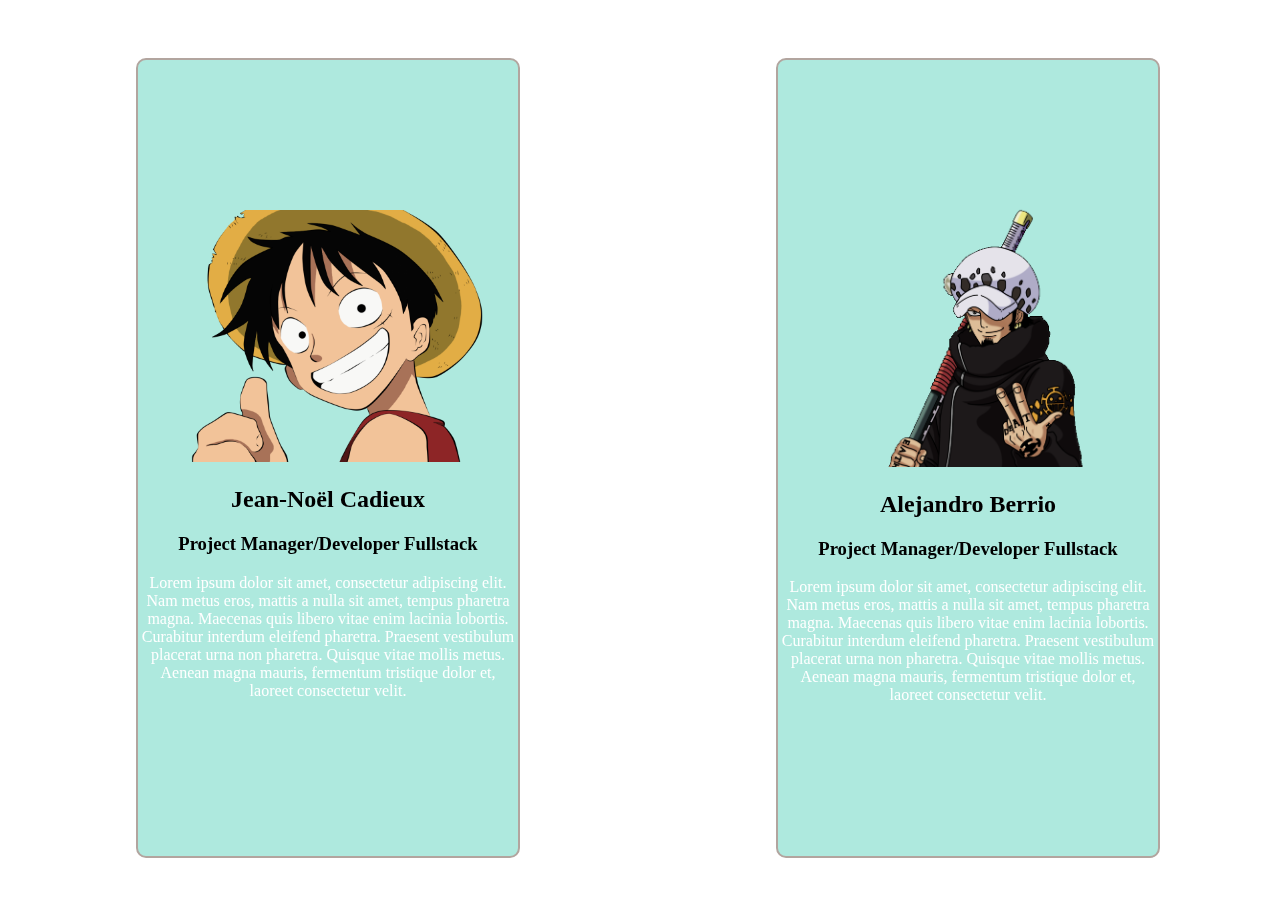
==== frontend/AboutUs.html @ b67faaef "Finalization de frontend!!!" ====
<!DOCTYPE html>
<html lang="en">
  <head>
    <meta charset="UTF-8" />
    <meta http-equiv="X-UA-Compatible" content="IE=edge" />
    <meta name="viewport" content="width=device-width, initial-scale=1.0" />
    <link rel="stylesheet" href="./CSS/stylesAboutus.css" />
    <title>AboutUs Page: Little Nakamas</title>
  </head>

  <body>
    <div class="background">
    </div>
    <div class="container">
      <div class="luffy">
        <div class="luffy-image">
          <img src="./Image/luffy.png" alt="luffy" width="50%" />
          <h2>Jean-Noël Cadieux</h2>
          <h3>Project Manager/Developer Fullstack</h3>
          <p>Lorem ipsum dolor sit amet, consectetur adipiscing elit. Nam metus
            eros, mattis a nulla sit amet, tempus pharetra magna. Maecenas quis
            libero vitae enim lacinia lobortis. Curabitur interdum eleifend
            pharetra. Praesent vestibulum placerat urna non pharetra. Quisque
            vitae mollis metus. Aenean magna mauris, fermentum tristique dolor
            et, laoreet consectetur velit. </p>
        </div>
      </div>
      <div class="law">
        <div class="law-image">
          <img src="./Image/law.png" alt="law" width="50%" />
          <h2>Alejandro Berrio</h2>
          <h3>Project Manager/Developer Fullstack</h3>
            <p>Lorem ipsum dolor sit amet, consectetur adipiscing elit. Nam metus
            eros, mattis a nulla sit amet, tempus pharetra magna. Maecenas quis
            libero vitae enim lacinia lobortis. Curabitur interdum eleifend
            pharetra. Praesent vestibulum placerat urna non pharetra. Quisque
            vitae mollis metus. Aenean magna mauris, fermentum tristique dolor
            et, laoreet consectetur velit. </p>
        </div>
      </div>
    </div>
  </body>
</html>
---- frontend/CSS/stylesAboutus.css ----
/*Nouveaux style CSS*/

.container { /* Contenedor principal */
    display: grid;
    grid-template-columns: 1fr 1fr;  
    justify-items: center;  
    height: 100vh;
    width: 100vw;
    box-sizing: border-box;
}

*{
    box-sizing: border-box;
    overflow: hidden;
}


a,span, p{
    text-decoration: none !important;
    color: white !important;
    font-family: 'Gill Sans', 'Gill Sans MT', Calibri, 'Trebuchet MS' !important;
}

h1, h2, h3, h4, h5, h6{
    text-decoration:solid;
    color: black !important;
    font-family: 'Gill Sans', 'Gill Sans MT', Calibri, 'Trebuchet MS' !important;
}

.luffy, .law {
    width: 30vw; 
    height: auto; 
    background-color: rgba(52, 201, 172, .4);
    display: grid;
    place-items: center;
    border: #B2A59F solid 2px; 
    border-radius: 10px;
    box-sizing: border-box;
    margin: 50px;
    text-align: center;
}

.luffy p, .law p {
    color:white;
}

.luffy img, .law img {
    width: 90%;
    height: auto;
    margin-top: 10px;
}

.background{
    background-image: url("../Image/Background1.jpg");
    background-repeat: no-repeat;
    background-size: cover;
    background-position: center;
    filter: blur(3px);
    position: fixed;
    top: 0;
    left: 0;
    width: 100%;
    height: 100%;
    z-index: -1;
}
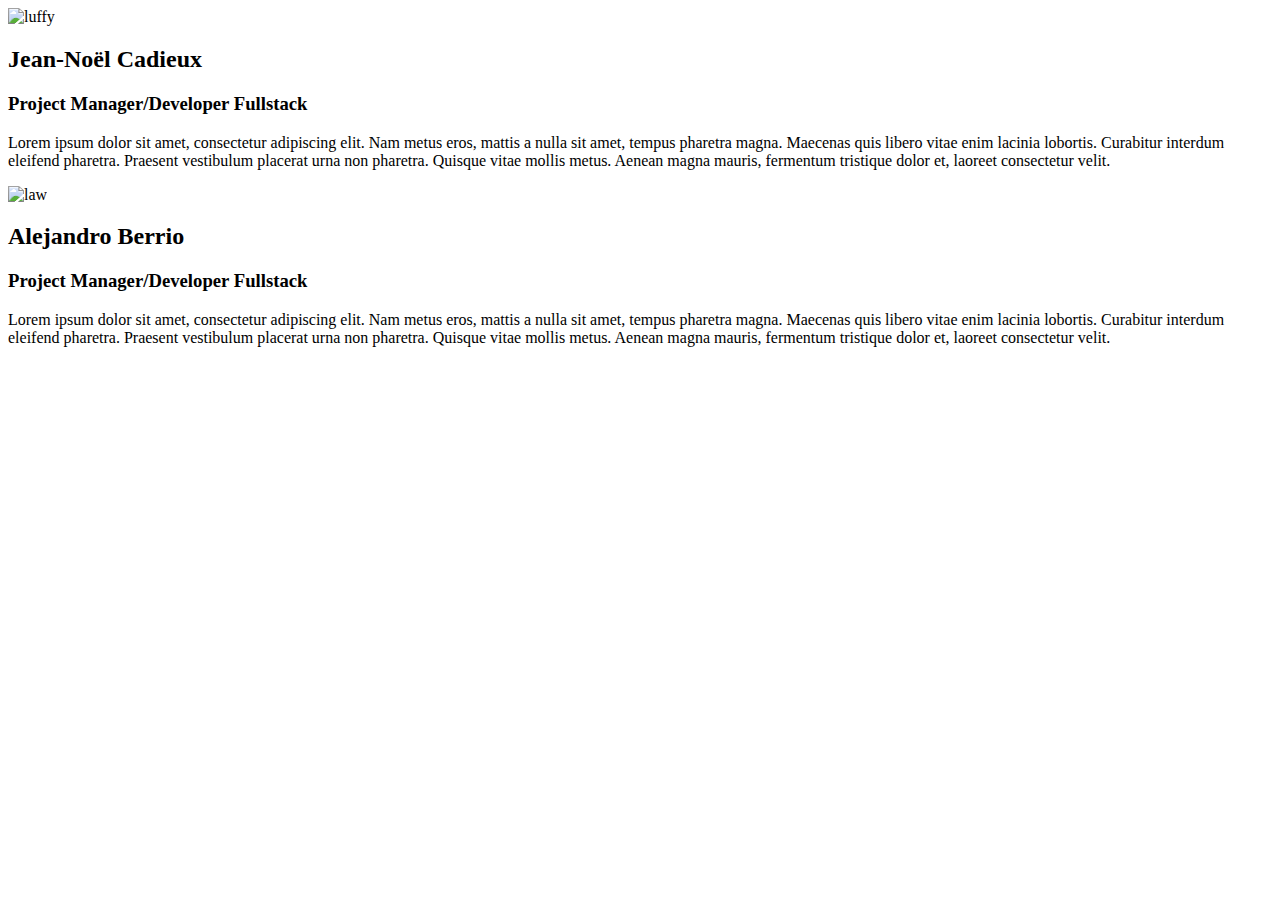
==== commit 055c93b2: "App creation and muchas cosas raras" ====
--- a/frontend/AboutUs.html
+++ b/frontend/AboutUs.html
@@ -4,7 +4,7 @@
     <meta charset="UTF-8" />
     <meta http-equiv="X-UA-Compatible" content="IE=edge" />
     <meta name="viewport" content="width=device-width, initial-scale=1.0" />
-    <link rel="stylesheet" href="./CSS/stylesAboutus.css" />
+    <link rel="stylesheet" href="frontend/CSS/stylesAboutus.css" />
     <title>AboutUs Page: Little Nakamas</title>
   </head>
 
@@ -14,7 +14,7 @@
     <div class="container">
       <div class="luffy">
         <div class="luffy-image">
-          <img src="./Image/luffy.png" alt="luffy" width="50%" />
+          <img src="frontend/Image/luffy.png" alt="luffy" width="50%" />
           <h2>Jean-Noël Cadieux</h2>
           <h3>Project Manager/Developer Fullstack</h3>
           <p>Lorem ipsum dolor sit amet, consectetur adipiscing elit. Nam metus
@@ -27,7 +27,7 @@
       </div>
       <div class="law">
         <div class="law-image">
-          <img src="./Image/law.png" alt="law" width="50%" />
+          <img src="frontend/Image/law.png" alt="law" width="50%" />
           <h2>Alejandro Berrio</h2>
           <h3>Project Manager/Developer Fullstack</h3>
             <p>Lorem ipsum dolor sit amet, consectetur adipiscing elit. Nam metus
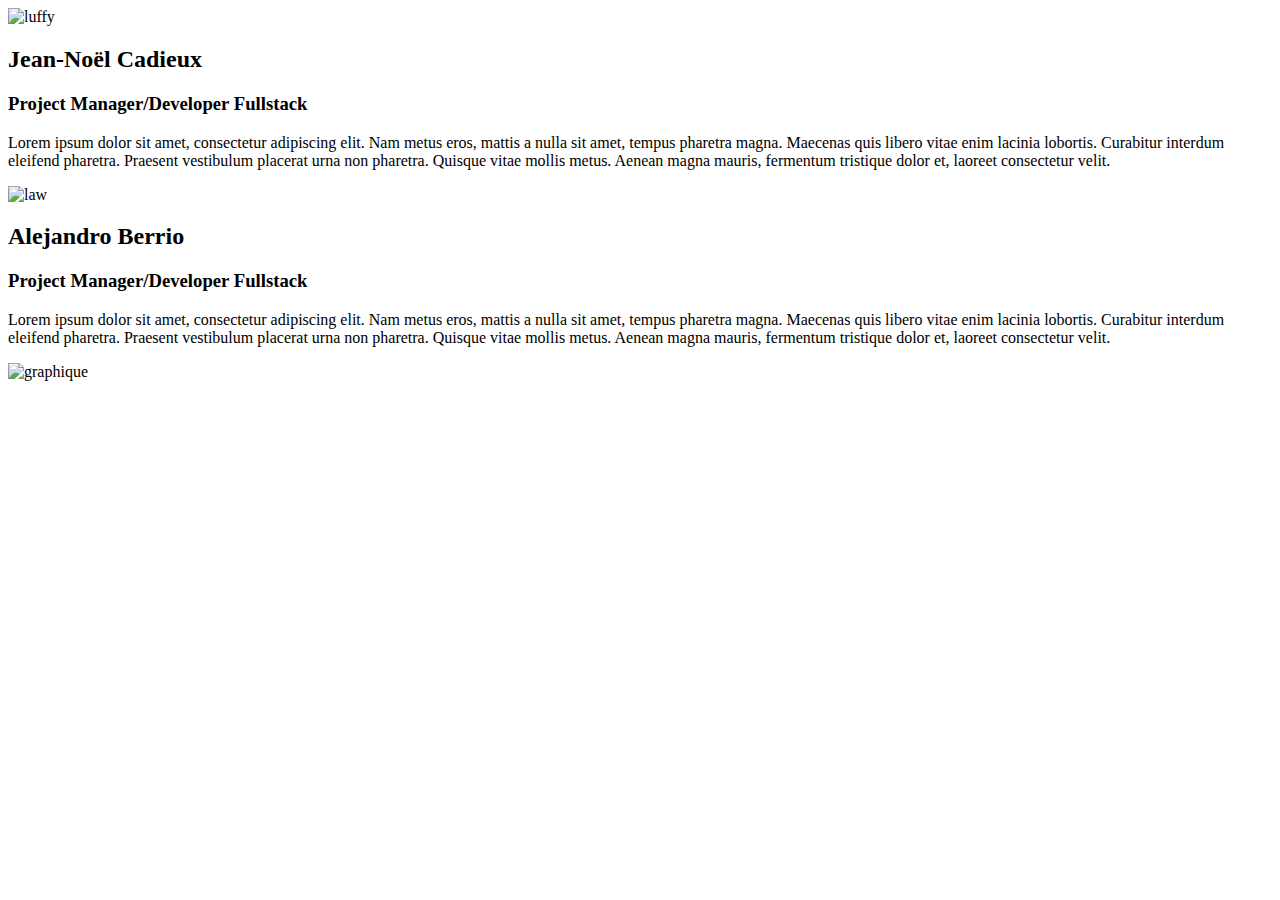
==== commit 8144fb70: "graphique creation" ====
--- a/frontend/AboutUs.html
+++ b/frontend/AboutUs.html
@@ -39,5 +39,7 @@
         </div>
       </div>
     </div>
+    <img src="/{{ plotpath }}" alt="graphique">
+
   </body>
 </html>
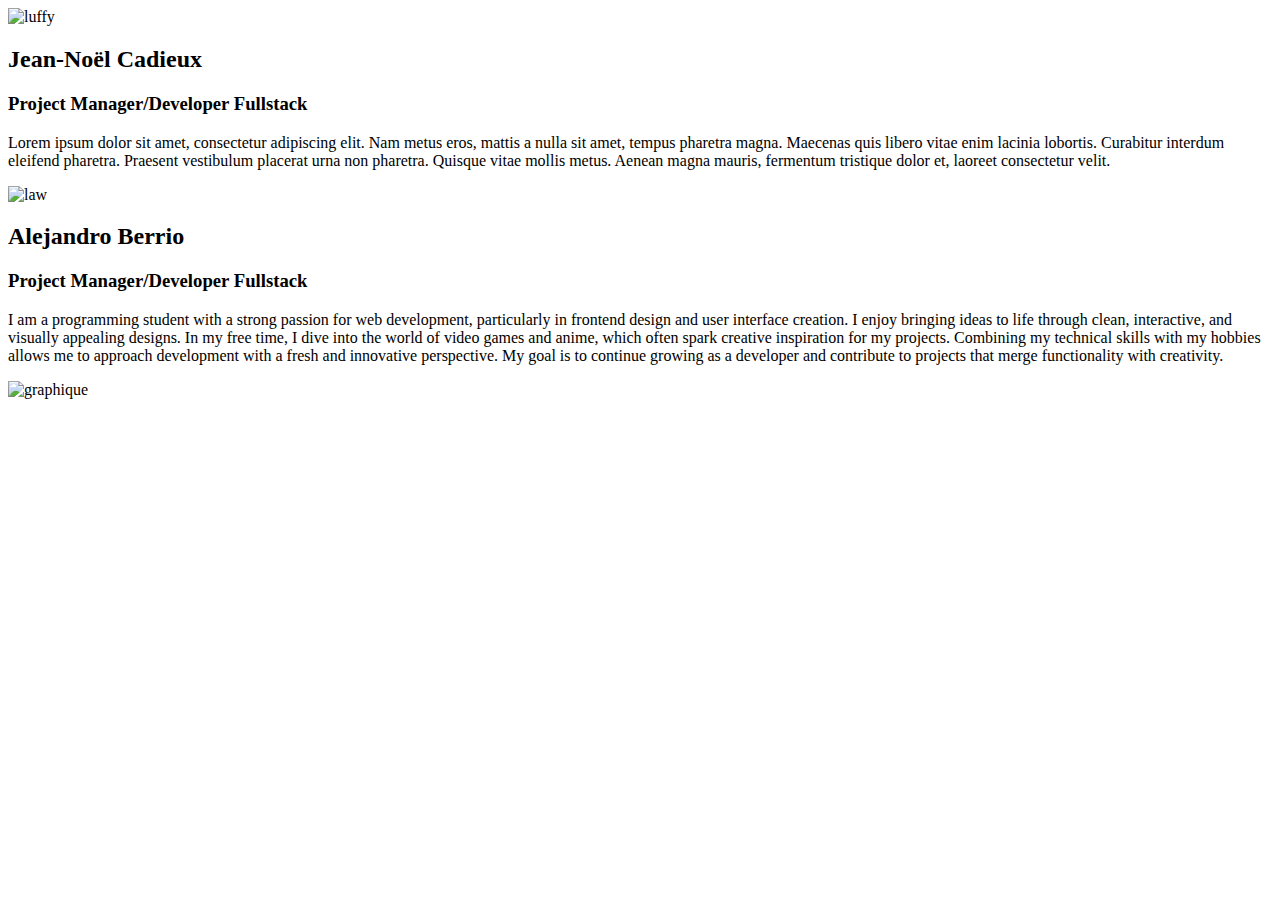
==== commit 5b305a08: "Abpout us Alejandro" ====
--- a/frontend/AboutUs.html
+++ b/frontend/AboutUs.html
@@ -9,20 +9,21 @@
   </head>
 
   <body>
-    <div class="background">
-    </div>
+    <div class="background"></div>
     <div class="container">
       <div class="luffy">
         <div class="luffy-image">
           <img src="frontend/Image/luffy.png" alt="luffy" width="50%" />
           <h2>Jean-Noël Cadieux</h2>
           <h3>Project Manager/Developer Fullstack</h3>
-          <p>Lorem ipsum dolor sit amet, consectetur adipiscing elit. Nam metus
+          <p>
+            Lorem ipsum dolor sit amet, consectetur adipiscing elit. Nam metus
             eros, mattis a nulla sit amet, tempus pharetra magna. Maecenas quis
             libero vitae enim lacinia lobortis. Curabitur interdum eleifend
             pharetra. Praesent vestibulum placerat urna non pharetra. Quisque
             vitae mollis metus. Aenean magna mauris, fermentum tristique dolor
-            et, laoreet consectetur velit. </p>
+            et, laoreet consectetur velit.
+          </p>
         </div>
       </div>
       <div class="law">
@@ -30,16 +31,23 @@
           <img src="frontend/Image/law.png" alt="law" width="50%" />
           <h2>Alejandro Berrio</h2>
           <h3>Project Manager/Developer Fullstack</h3>
-            <p>Lorem ipsum dolor sit amet, consectetur adipiscing elit. Nam metus
-            eros, mattis a nulla sit amet, tempus pharetra magna. Maecenas quis
-            libero vitae enim lacinia lobortis. Curabitur interdum eleifend
-            pharetra. Praesent vestibulum placerat urna non pharetra. Quisque
-            vitae mollis metus. Aenean magna mauris, fermentum tristique dolor
-            et, laoreet consectetur velit. </p>
+          <p>
+            I am a programming student with a strong passion for web
+            development, particularly in frontend design and user interface
+            creation. I enjoy bringing ideas to life through clean, interactive,
+            and visually appealing designs. In my free time, I dive into the
+            world of video games and anime, which often spark creative
+            inspiration for my projects. Combining my technical skills with my
+            hobbies allows me to approach development with a fresh and
+            innovative perspective. My goal is to continue growing as a
+            developer and contribute to projects that merge functionality with
+            creativity.
+          </p>
         </div>
       </div>
     </div>
-    <img src="/{{ plotpath }}" alt="graphique">
-
+    <div class="graphique">
+      <img src="/{{ plotpath }}" alt="graphique" />
+    </div>
   </body>
 </html>
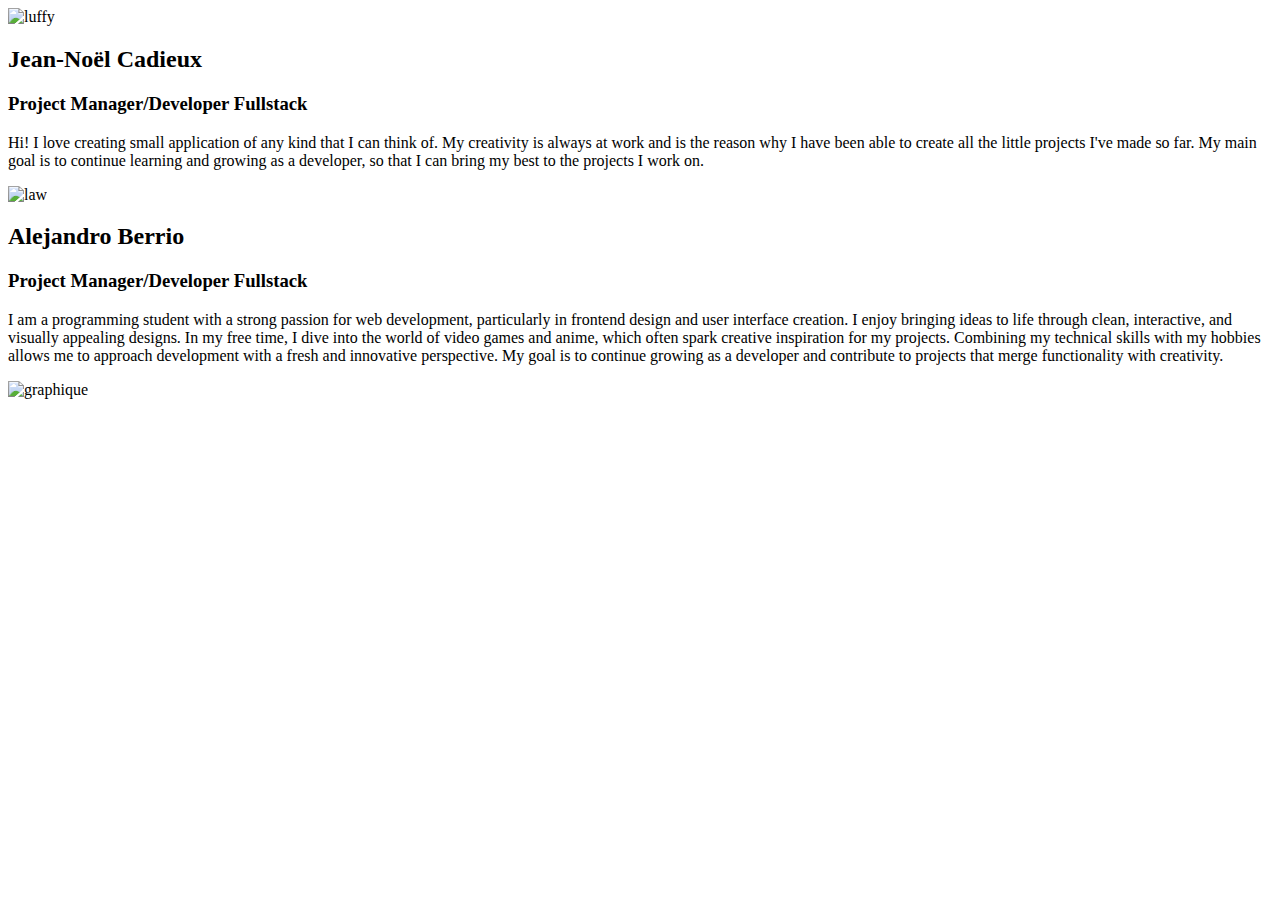
==== commit abed4e3c: "my section of about us" ====
--- a/frontend/AboutUs.html
+++ b/frontend/AboutUs.html
@@ -17,12 +17,10 @@
           <h2>Jean-Noël Cadieux</h2>
           <h3>Project Manager/Developer Fullstack</h3>
           <p>
-            Lorem ipsum dolor sit amet, consectetur adipiscing elit. Nam metus
-            eros, mattis a nulla sit amet, tempus pharetra magna. Maecenas quis
-            libero vitae enim lacinia lobortis. Curabitur interdum eleifend
-            pharetra. Praesent vestibulum placerat urna non pharetra. Quisque
-            vitae mollis metus. Aenean magna mauris, fermentum tristique dolor
-            et, laoreet consectetur velit.
+            Hi! I love creating small application of any kind that I can think of. My creativity is always at work
+             and is the reason why I have been able to create all the little projects I've made so far.
+              My main goal is to continue learning and growing as a developer,
+               so that I can bring my best to the projects I work on.
           </p>
         </div>
       </div>
